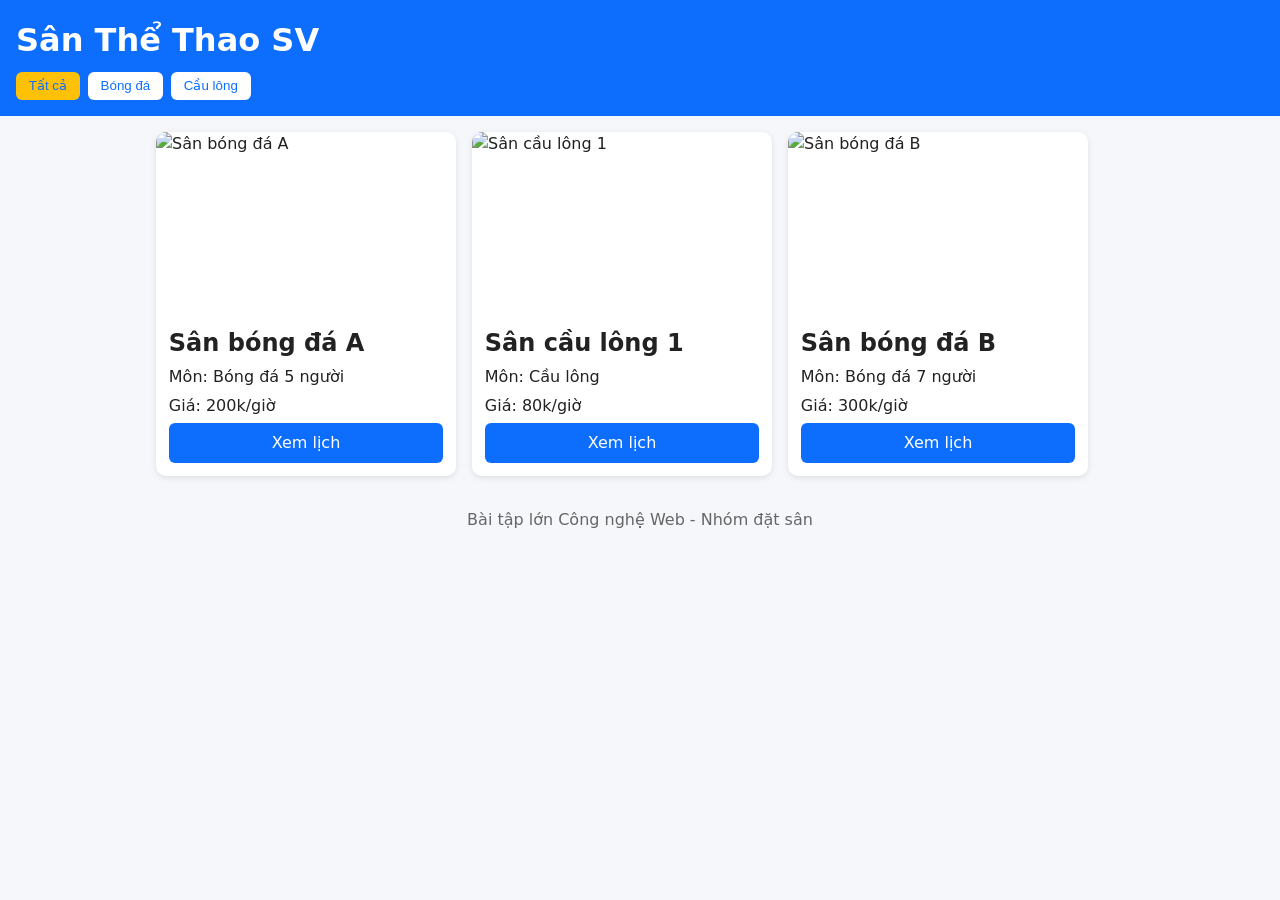
==== index.html @ 5b3e907b "push code lên" ====
<!DOCTYPE html>
<html lang="vi">
<head>
  <meta charset="UTF-8">
  <meta name="viewport" content="width=device-width, initial-scale=1.0">
  <title>Đặt lịch sân thể thao</title>
  <link rel="stylesheet" href="css/style.css">
</head>
<body>
  <header>
    <h1>Sân Thể Thao SV</h1>
    <nav>
      <button data-sport="all" class="active">Tất cả</button>
      <button data-sport="bong-da">Bóng đá</button>
      <button data-sport="cau-long">Cầu lông</button>
    </nav>
  </header>

  <main>
    <section id="court-list">
      <!-- Card sân sẽ render bằng JS ngày 2, hôm nay để cứng -->
      <article class="court-card">
        <img src="https://via.placeholder.com/300x180?text=San+1" alt="Sân bóng đá A">
        <div class="info">
          <h2>Sân bóng đá A</h2>
          <p>Môn: Bóng đá 5 người</p>
          <p>Giá: 200k/giờ</p>
          <a href="detail.html?id=1" class="btn">Xem lịch</a>
        </div>
      </article>

      <article class="court-card">
        <img src="https://via.placeholder.com/300x180?text=San+2" alt="Sân cầu lông 1">
        <div class="info">
          <h2>Sân cầu lông 1</h2>
          <p>Môn: Cầu lông</p>
          <p>Giá: 80k/giờ</p>
          <a href="detail.html?id=2" class="btn">Xem lịch</a>
        </div>
      </article>

      <article class="court-card">
        <img src="https://via.placeholder.com/300x180?text=San+3" alt="Sân bóng đá B">
        <div class="info">
          <h2>Sân bóng đá B</h2>
          <p>Môn: Bóng đá 7 người</p>
          <p>Giá: 300k/giờ</p>
          <a href="detail.html?id=3" class="btn">Xem lịch</a>
        </div>
      </article>
    </section>
  </main>

  <footer>
    <p>Bài tập lớn Công nghệ Web - Nhóm đặt sân</p>
  </footer>
</body>
</html>
---- css/style.css ----
/* Reset cơ bản */
* { box-sizing: border-box; margin: 0; padding: 0; }
body { font-family: system-ui, sans-serif; line-height: 1.5; background: #f6f7fb; color: #222; }

header { background: #0d6efd; color: white; padding: 1rem; }
header h1 { margin-bottom: 0.5rem; }
nav { display: flex; gap: 0.5rem; }
nav button { padding: 0.4rem 0.8rem; border: none; border-radius: 6px; background: white; color: #0d6efd; cursor: pointer; }
nav button.active { background: #ffc107; }

main { padding: 1rem; max-width: 1000px; margin: auto; }
#court-list { display: flex; flex-wrap: wrap; gap: 1rem; }
.court-card { background: white; border-radius: 10px; overflow: hidden; width: 300px; box-shadow: 0 2px 6px rgba(0,0,0,0.1); display: flex; flex-direction: column; }
.court-card img { width: 100%; height: 180px; object-fit: cover; }
.court-card .info { padding: 0.8rem; flex: 1; display: flex; flex-direction: column; gap: 0.3rem; }
.btn { margin-top: auto; display: inline-block; text-align: center; background: #0d6efd; color: white; padding: 0.5rem; border-radius: 6px; text-decoration: none; }

footer { text-align: center; padding: 1rem; color: #666; }

.back { color: white; text-decoration: none; }
.booking-panel { background: white; padding: 1rem; border-radius: 10px; }
.time-grid { display: grid; grid-template-columns: repeat(auto-fill, minmax(80px, 1fr)); gap: 0.5rem; margin-top: 1rem; }
.slot { padding: 0.6rem; border: 1px solid #ddd; border-radius: 6px; background: #e8f5e9; cursor: pointer; }
.slot.booked { background: #eee; color: #999; cursor: not-allowed; }
.slot.free:hover { background: #c8e6c9; }
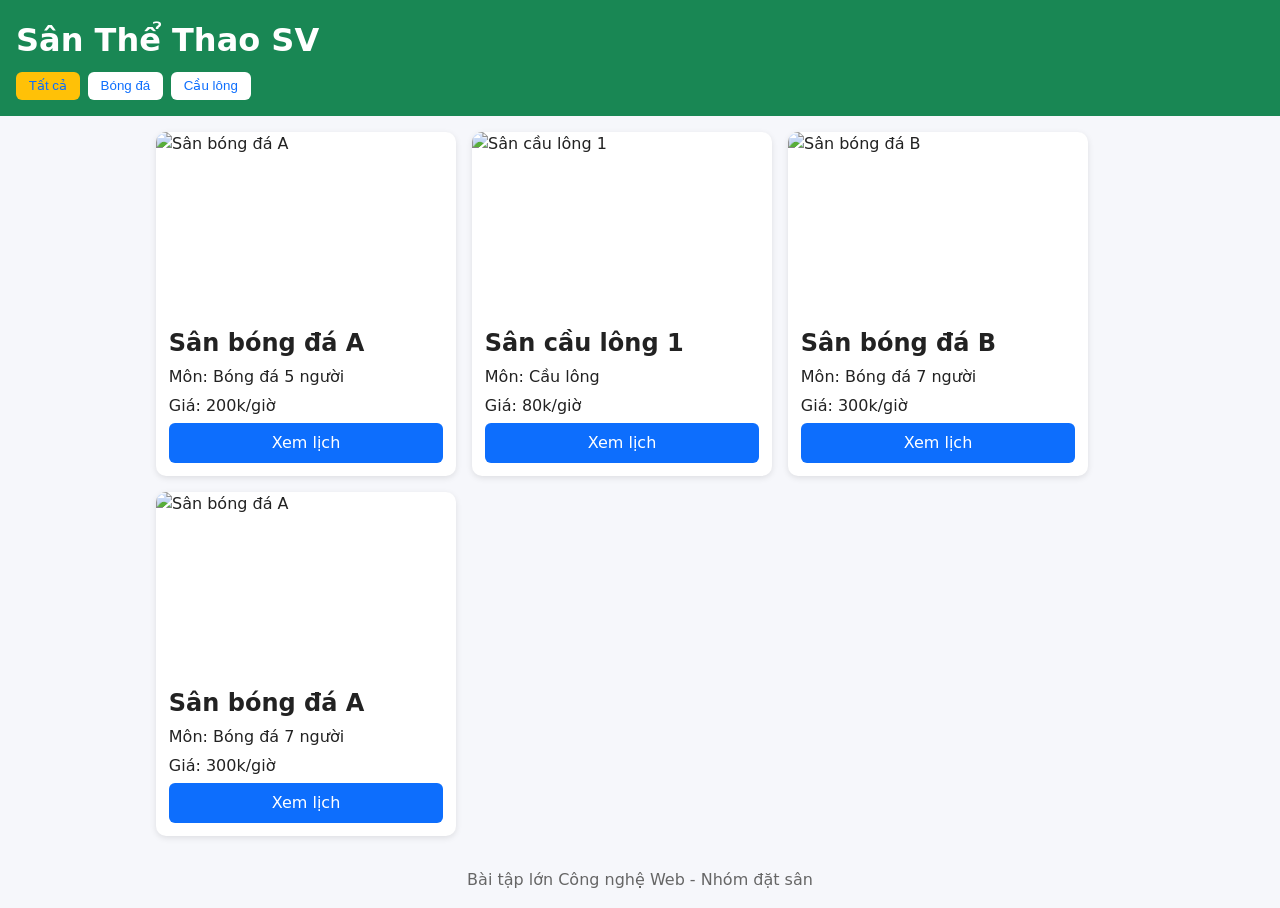
==== commit c800fc2f: "tìm hiểu html css và thêm sửa 1 chút để hiểu ro 1 ti" ====
--- a/index.html
+++ b/index.html
@@ -48,6 +48,16 @@
           <a href="detail.html?id=3" class="btn">Xem lịch</a>
         </div>
       </article>
+
+      <article class="court-card">
+        <img src="https://via.placeholder.com/300x180?text=San+3" alt="Sân bóng đá A">
+        <div class="info">
+          <h2>Sân bóng đá A</h2>
+          <p>Môn: Bóng đá 7 người</p>
+          <p>Giá: 300k/giờ</p>
+          <a href="detail.html?id=3" class="btn">Xem lịch</a>
+        </div>
+      </article>
     </section>
   </main>
 
--- a/css/style.css
+++ b/css/style.css
@@ -2,7 +2,7 @@
 * { box-sizing: border-box; margin: 0; padding: 0; }
 body { font-family: system-ui, sans-serif; line-height: 1.5; background: #f6f7fb; color: #222; }
 
-header { background: #0d6efd; color: white; padding: 1rem; }
+header { background: #198754; color: white; padding: 1rem; }
 header h1 { margin-bottom: 0.5rem; }
 nav { display: flex; gap: 0.5rem; }
 nav button { padding: 0.4rem 0.8rem; border: none; border-radius: 6px; background: white; color: #0d6efd; cursor: pointer; }
